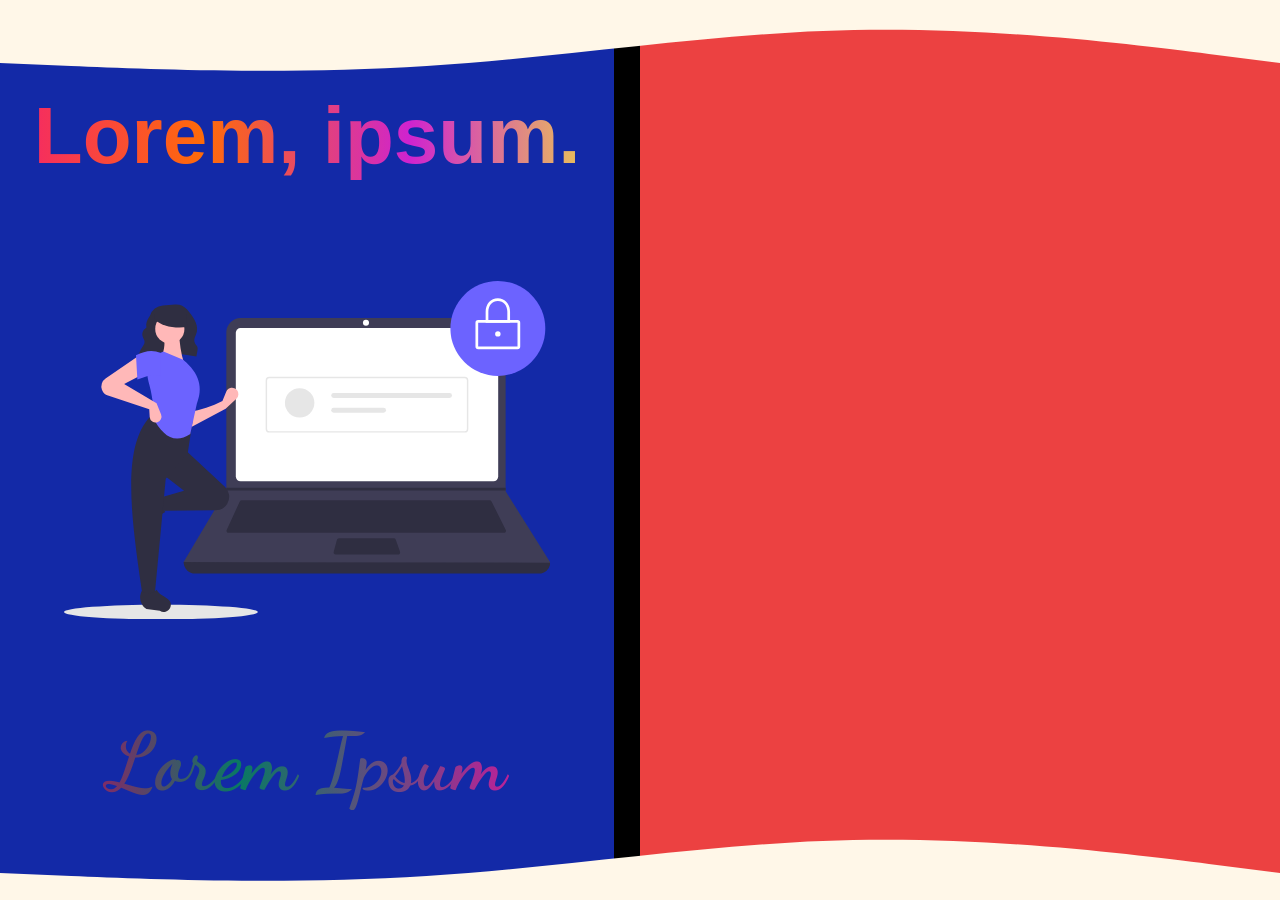
==== web/index.html @ 2d0f903b "renaming main.html to index.html" ====
<!DOCTYPE html>
<html lang="en">

<head>
    <meta charset="UTF-8">
    <!-- <meta name="viewport" content="width=device-width, initial-scale=1.0"> -->
    <title>Login</title>
    <link rel="stylesheet" href="style.css">
    <link rel="preconnect" href="https://fonts.gstatic.com">
    <link href="https://fonts.googleapis.com/css2?family=Dancing+Script:wght@443&display=swap" rel="stylesheet">
</head>

<body>
    <header>
        <svg xmlns="http://www.w3.org/2000/svg" viewBox="0 0 1440 320" preserveAspectRatio="none"><path  fill-opacity="1" d="M0,224L80,234.7C160,245,320,267,480,234.7C640,203,800,117,960,106.7C1120,96,1280,160,1360,192L1440,224L1440,0L1360,0C1280,0,1120,0,960,0C800,0,640,0,480,0C320,0,160,0,80,0L0,0Z"></path></svg>
    </header>
    <main class="main" id="main">
        <section class="style" id="style">
            <div class="right" id="right">

            </div>
            <div class="left" id="left">
                <div class="text" id="text">
                    <div class="container" id="container">
                        <div class="upper">
                            <h2>Lorem, ipsum.</h2>
                        </div>
                        <div class="lower">
                            <h2>Lorem Ipsum</h2>
                        </div>
                    </div>
                </div>
                <div class="images" id="images">
                    <div class="mainImage">

                        <svg id="a5c16198-98a1-478b-8909-43624583dcf2" data-name="Layer 1" xmlns="http://www.w3.org/2000/svg" viewBox="0 0 793 551.73152">
                        <ellipse cx="158" cy="539.73152" rx="158" ry="12" fill="#e6e6e6"/>
                        <path d="M324.27227,296.55377c27.49676-11.6953,61.74442-4.28528,95.19092.85757.31124-6.228,4.08385-13.80782.132-18.15284-4.80115-5.2788-4.35917-10.82529-1.47008-16.40375,7.38788-14.265-3.1969-29.44375-13.88428-42.0647a23.66937,23.66937,0,0,0-19.75537-8.29179l-19.7975,1.41411A23.70939,23.70939,0,0,0,343.635,230.85851v0c-4.72724,6.42917-7.25736,12.84055-5.66438,19.21854-7.08065,4.83882-8.27029,10.67977-5.08851,17.2644,2.698,4.14592,2.66928,8.18161-.12275,12.1056a55.89079,55.89079,0,0,0-8.31011,16.5061Z" transform="translate(-203.5 -174.13424)" fill="#2f2e41"/>
                        <path d="M977.70889,651.09727H417.29111A18.79111,18.79111,0,0,1,398.5,632.30616h0q304.727-35.41512,598,0h0A18.79111,18.79111,0,0,1,977.70889,651.09727Z" transform="translate(-203.5 -174.13424)" fill="#2f2e41"/>
                        <path d="M996.5,633.41151l-598-1.10536,69.30611-116.61553.3316-.55268V258.13057a23.7522,23.7522,0,0,1,23.75418-23.75418H899.792a23.7522,23.7522,0,0,1,23.75418,23.75418V516.90649Z" transform="translate(-203.5 -174.13424)" fill="#3f3d56"/>
                        <path d="M491.35028,250.95679a7.74623,7.74623,0,0,0-7.73753,7.73753V493.03073a7.74657,7.74657,0,0,0,7.73753,7.73752H903.64972a7.74691,7.74691,0,0,0,7.73753-7.73752V258.69432a7.74657,7.74657,0,0,0-7.73753-7.73753Z" transform="translate(-203.5 -174.13424)" fill="#fff"/>
                        <path d="M493.07794,531.71835a3.32522,3.32522,0,0,0-3.01275,1.93006l-21.35537,46.42514a3.31594,3.31594,0,0,0,3.01221,4.7021H920.81411a3.3157,3.3157,0,0,0,2.96526-4.79925L900.5668,533.55126a3.29926,3.29926,0,0,0-2.96526-1.83291Z" transform="translate(-203.5 -174.13424)" fill="#2f2e41"/>
                        <circle cx="492.34196" cy="67.97967" r="4.97412" fill="#fff"/>
                        <path d="M651.69986,593.61853a3.32114,3.32114,0,0,0-3.20165,2.4536l-5.35679,19.89649a3.31576,3.31576,0,0,0,3.20166,4.17856h101.874a3.31531,3.31531,0,0,0,3.13257-4.40093l-6.88691-19.89649a3.31784,3.31784,0,0,0-3.13366-2.23123Z" transform="translate(-203.5 -174.13424)" fill="#2f2e41"/>
                        <polygon points="720.046 337.135 720.046 341.556 264.306 341.556 264.649 341.004 264.649 337.135 720.046 337.135" fill="#2f2e41"/>
                        <circle cx="707.33457" cy="77.37523" r="77.37523" fill="#6c63ff"/>
                        <path d="M942.89,285.223H878.77911a4.42582,4.42582,0,0,1-4.42144-4.42145V242.11391a4.42616,4.42616,0,0,1,4.42144-4.42144H942.89a4.42616,4.42616,0,0,1,4.42144,4.42144v38.68761A4.42582,4.42582,0,0,1,942.89,285.223Zm-64.11091-43.10906v38.68761h64.11415L942.89,242.11391Z" transform="translate(-203.5 -174.13424)" fill="#fff"/>
                        <path d="M930.73105,242.11391h-39.793V224.42814c0-12.80987,8.36792-22.10721,19.89649-22.10721s19.89648,9.29734,19.89648,22.10721Zm-35.37153-4.42144h30.95009V224.42814c0-10.413-6.36338-17.68576-15.475-17.68576s-15.47505,7.27281-15.47505,17.68576Z" transform="translate(-203.5 -174.13424)" fill="#fff"/>
                        <circle cx="707.33457" cy="86.21811" r="4.42144" fill="#fff"/><path d="M856.81994,421.28372H538.18006a5.90767,5.90767,0,0,1-5.90073-5.90073V336.342a5.90767,5.90767,0,0,1,5.90073-5.90072H856.81994a5.90767,5.90767,0,0,1,5.90073,5.90072V415.383A5.90767,5.90767,0,0,1,856.81994,421.28372Zm-318.63988-88.4821a3.5443,3.5443,0,0,0-3.54043,3.54043V415.383a3.54431,3.54431,0,0,0,3.54043,3.54044H856.81994a3.54431,3.54431,0,0,0,3.54043-3.54044V336.342a3.5443,3.5443,0,0,0-3.54043-3.54043Z" transform="translate(-203.5 -174.13424)" fill="#e6e6e6"/>
                        <circle cx="384.19021" cy="198.69546" r="24.03645" fill="#e6e6e6"/><path d="M643.203,356.80541a4.00608,4.00608,0,1,0,0,8.01215H832.06074a4.00607,4.00607,0,0,0,0-8.01215Z" transform="translate(-203.5 -174.13424)" fill="#e6e6e6"/><path d="M643.203,380.84186a4.00607,4.00607,0,1,0,0,8.01214H724.469a4.00607,4.00607,0,1,0,0-8.01214Z" transform="translate(-203.5 -174.13424)" fill="#e6e6e6"/><path d="M467.022,382.46241,408.1189,413.778l-.74561-26.09629c19.22553-3.20948,37.51669-8.7974,54.42941-17.8946l6.1605-15.22008a10.31753,10.31753,0,0,1,17.53643-2.67788l0,0a10.31753,10.31753,0,0,1-.90847,14.06885Z" transform="translate(-203.5 -174.13424)" fill="#ffb8b8"/><path d="M323.09819,563.26707v0a11.57378,11.57378,0,0,1,1.46928-9.36311l12.93931-19.85777a22.61221,22.61221,0,0,1,29.335-7.73927h0c-5.438,9.25647-4.67994,17.37679,1.87806,24.43365a117.63085,117.63085,0,0,0-27.93606,19.04492A11.57386,11.57386,0,0,1,323.09819,563.26707Z" transform="translate(-203.5 -174.13424)" fill="#2f2e41"/><path d="M469.70475,537.30274l0,0a22.20314,22.20314,0,0,1-18.87085,10.77909l-85.96027.65122-3.728-21.62264,38.026-11.18413-32.06116-24.60507L402.154,450.31277l63.65,59.32431A22.20317,22.20317,0,0,1,469.70475,537.30274Z" transform="translate(-203.5 -174.13424)" fill="#2f2e41"/><path d="M351.45266,685.17939H331.32124c-18.07509-123.89772-36.47383-248.14186,17.8946-294.51529l64.12231,10.43852L405.13646,455.532l-35.7892,41.00845Z" transform="translate(-203.5 -174.13424)" fill="#2f2e41"/><path d="M369.14917,713.24594h0a11.57381,11.57381,0,0,1-9.3632-1.46873l-21.85854-2.93814a22.61221,22.61221,0,0,1-7.741-29.33451v0c9.2568,5.43749,17.37707,4.67891,24.43354-1.8795,4.98593,10.06738,13.20093,9.45331,21.04657,17.93494A11.57385,11.57385,0,0,1,369.14917,713.24594Z" transform="translate(-203.5 -174.13424)" fill="#2f2e41"/><path d="M399.1716,307.90158l-37.28042-8.94731c6.19168-12.6739,6.70155-26.77618,3.728-41.75406l25.35068-.74561C391.76421,275.08,394.16732,292.48081,399.1716,307.90158Z" transform="translate(-203.5 -174.13424)" fill="#ffb8b8"/><path d="M409.41752,423.55243c-27.13873,18.49308-46.31418.63272-60.94729-26.92346,2.03338-16.86188-1.259-37.04061-7.35672-58.96635a40.13762,40.13762,0,0,1,24.50567-48.40124h0l32.06116,13.421c27.22362,22.19038,32.582,46.227,22.36825,71.5784Z" transform="translate(-203.5 -174.13424)" fill="#6c63ff"/><path d="M331.32124,326.54178,301.4969,342.19956l52.9382,31.31555,7.366,18.16951a9.63673,9.63673,0,0,1-5.78925,12.73088h0a9.63673,9.63673,0,0,1-12.76159-8.54442l-.74489-12.66307-67.2838-22.20366a15.73306,15.73306,0,0,1-9.87265-9.61147v0a15.733,15.733,0,0,1,5.90262-18.30258l54.10485-37.11845Z" transform="translate(-203.5 -174.13424)" fill="#ffb8b8"/><path d="M361.14557,329.52422c-12.43861-5.4511-23.74934.47044-38.026,5.21926l-2.23683-39.51725c14.17612-7.55568,27.69209-9.59281,40.26285-3.728Z" transform="translate(-203.5 -174.13424)" fill="#6c63ff"/><circle cx="172.52496" cy="78.09251" r="23.80211" fill="#ffb8b8"/><path d="M404.5,249.22353c-23.56616,2.30811-41.52338-1.54606-53-12.52007v-8.8377h51Z" transform="translate(-203.5 -174.13424)" fill="#2f2e41"/></svg>
                    </div>
                </div>
            </div>
        </section>
        <section class="form" id="form"></section>
    </main>
    <footer>
        <svg xmlns="http://www.w3.org/2000/svg" viewBox="0 0 1440 320" preserveAspectRatio="none"><path  fill-opacity="1" d="M0,224L80,234.7C160,245,320,267,480,234.7C640,203,800,117,960,106.7C1120,96,1280,160,1360,192L1440,224L1440,320L1360,320C1280,320,1120,320,960,320C800,320,640,320,480,320C320,320,160,320,80,320L0,320Z"></path></svg>
    </footer>

</body>

</html>
---- web/style.css ----
* {
    margin: 0;
    padding: 0;
    box-sizing: border-box;
}

body {
    display: flex;
    flex-direction: column;
    align-items: center;
    justify-content: space-between;
    width: 100vw;
    height: 100vh;
    /* overflow-y: hidden;
    overflow-x: hidden; */
    position: relative;
}

header,
footer {
    z-index: 1;
}

header svg {
    width: 100vw;
    height: 10vh;
    position: absolute;
    top: 0;
    left: 0;
}

header,
footer svg path {
    fill: #fff7e8;
}

footer svg {
    width: 100vw;
    height: 10vh;
    position: absolute;
    bottom: 0;
    left: 0;
}

main {
    width: 100vw;
    height: 100vh;
    display: flex;
    flex-direction: row;
    align-items: center;
    justify-content: space-between;
    background-color: antiquewhite;
}

main .style {
    background-color: #1329a7;
    height: 100%;
    width: 50%;
    /* padding-top: 10vh;
    padding-bottom: 10vh; */
}

.style .right {
    float: right;
    height: 100%;
    width: 4%;
    background-color: black;
}

.style .left {
    float: right;
    height: 100%;
    width: 96%;
    background-color: ;
    position: relative;
    padding-top: 10vh;
    padding-bottom: 10vh;
    display: flex;
    align-items: center;
    justify-content: center;
    position: relative;
}

.style .left .text {
    width: 100%;
    height: 100%;
    align-self: center;
    display: flex;
    flex-direction: column;
    align-items: center;
    justify-content: center;
    background-color: transparent;
    position: absolute;
    padding-top: 10vh;
    padding-bottom: 10vh;
}

.style .left .text .container {
    width: 100%;
    height: 100%;
    align-self: center;
    display: flex;
    flex-direction: column;
    align-items: center;
    /* justify-content: center; */
    background-color: transparent;
    /* background-color: #ffc457; */
    /* opacity: 0.3; */
    position: relative;
}

.style .left .text .container .upper h2,
.style .left .text .container .lower h2 {
    width: 100%;
    text-align: center;
    font-size: 5em;
}

.style .left .text .container .upper {
    width: 100%;
    /* height: 20px; */
    position: absolute;
    background-color: transparent;
}

.style .left .text .container .upper h2 {
    font-family: Arial, Helvetica, sans-serif;
    background: linear-gradient(to right, #f32170, #ff6b08, #cf23cf, #eedd44);
    -webkit-text-fill-color: transparent;
    -webkit-background-clip: text;
}

.style .left .text .container .lower {
    /* height: 20px; */
    width: 100%;
    position: absolute;
    /* background-color: gray; */
    bottom: 0;
}

.style .left .text .container .lower h2 {
    font-family: Arial, Helvetica, sans-serif;
    font-family: 'Dancing Script', cursive;
    background: rgb(146, 31, 105);
    background: -moz-linear-gradient(90deg, rgba(146, 31, 105, 1) 13%, rgba(9, 121, 99, 1) 39%, rgba(255, 0, 173, 1) 100%);
    background: -webkit-linear-gradient(90deg, rgba(146, 31, 105, 1) 13%, rgba(9, 121, 99, 1) 39%, rgba(255, 0, 173, 1) 100%);
    background: linear-gradient(90deg, rgba(146, 31, 105, 1) 13%, rgba(9, 121, 99, 1) 39%, rgba(255, 0, 173, 1) 100%);
    filter: progid: DXImageTransform.Microsoft.gradient(startColorstr="#921f69", endColorstr="#ff00ad", GradientType=1);
    -webkit-text-fill-color: transparent;
    -webkit-background-clip: text;
}

.style .left .images {
    width: 100%;
    height: 100%;
    align-self: center;
    display: flex;
    align-items: center;
    justify-content: center;
}

.style .left .images .mainImage {
    margin: auto;
    display: flex;
    align-items: center;
    justify-content: center;
}

.style .left .images .mainImage svg {
    width: 38vw;
    max-height: 43vh;
}

main .form {
    background-color: rgb(236, 65, 65);
    height: 100%;
    width: 50%;
}
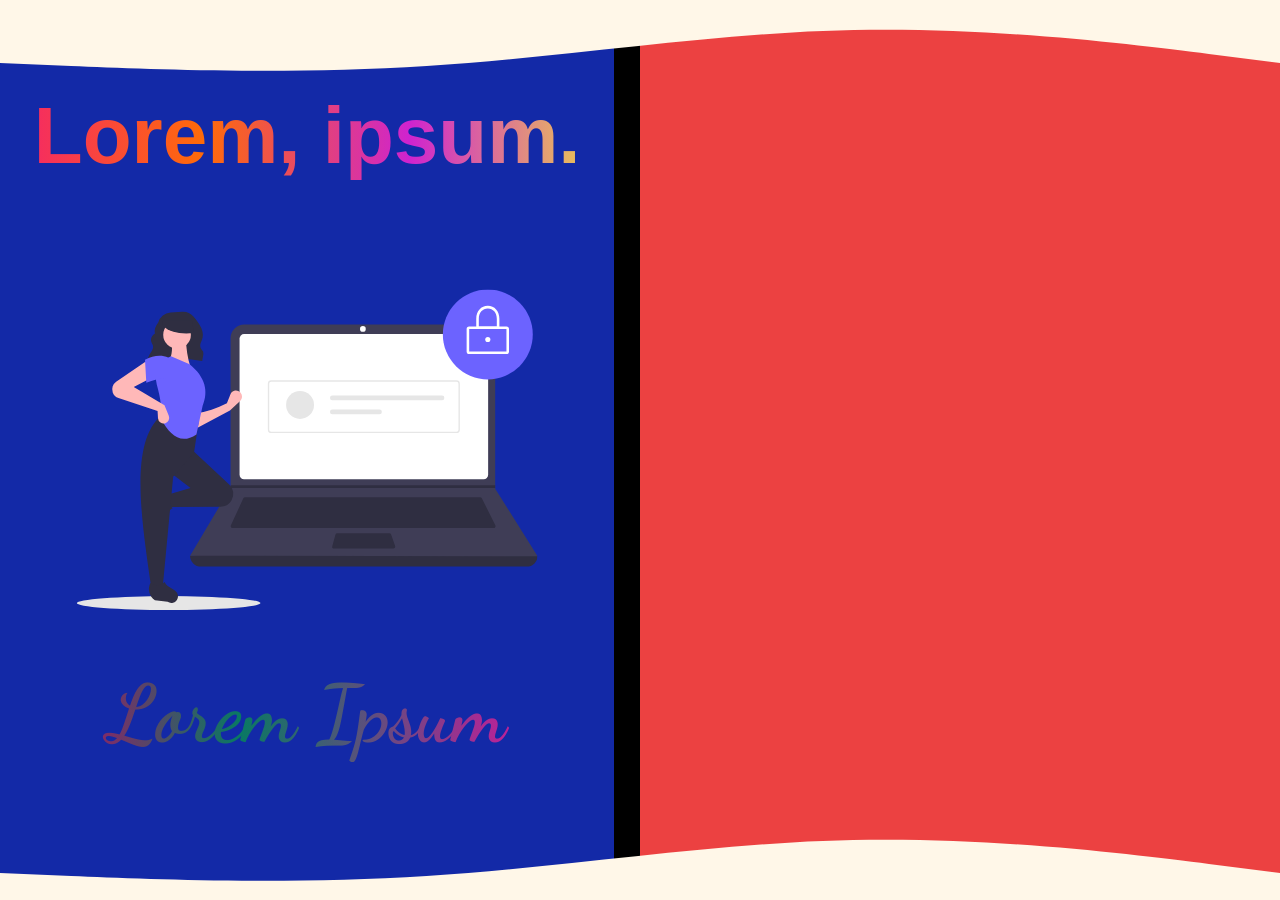
==== commit d71edd2f: "making responsive svg in left side of login form" ====
--- a/web/index.html
+++ b/web/index.html
@@ -3,7 +3,7 @@
 
 <head>
     <meta charset="UTF-8">
-    <!-- <meta name="viewport" content="width=device-width, initial-scale=1.0"> -->
+    <meta name="viewport" content="width=device-width, initial-scale=1.0">
     <title>Login</title>
     <link rel="stylesheet" href="style.css">
     <link rel="preconnect" href="https://fonts.gstatic.com">
@@ -33,7 +33,8 @@
                 <div class="images" id="images">
                     <div class="mainImage">
 
-                        <svg id="a5c16198-98a1-478b-8909-43624583dcf2" data-name="Layer 1" xmlns="http://www.w3.org/2000/svg" viewBox="0 0 793 551.73152">
+                        <svg id="a5c16198-98a1-478b-8909-43624583dcf2" preserveAspectRatio="none" data-name="Layer 1" xmlns="http://www.w3.org/2000/svg" viewBox="0 0 793 552">
+                            <!-- viewBox="0 0 793 551.73152" -->
                         <ellipse cx="158" cy="539.73152" rx="158" ry="12" fill="#e6e6e6"/>
                         <path d="M324.27227,296.55377c27.49676-11.6953,61.74442-4.28528,95.19092.85757.31124-6.228,4.08385-13.80782.132-18.15284-4.80115-5.2788-4.35917-10.82529-1.47008-16.40375,7.38788-14.265-3.1969-29.44375-13.88428-42.0647a23.66937,23.66937,0,0,0-19.75537-8.29179l-19.7975,1.41411A23.70939,23.70939,0,0,0,343.635,230.85851v0c-4.72724,6.42917-7.25736,12.84055-5.66438,19.21854-7.08065,4.83882-8.27029,10.67977-5.08851,17.2644,2.698,4.14592,2.66928,8.18161-.12275,12.1056a55.89079,55.89079,0,0,0-8.31011,16.5061Z" transform="translate(-203.5 -174.13424)" fill="#2f2e41"/>
                         <path d="M977.70889,651.09727H417.29111A18.79111,18.79111,0,0,1,398.5,632.30616h0q304.727-35.41512,598,0h0A18.79111,18.79111,0,0,1,977.70889,651.09727Z" transform="translate(-203.5 -174.13424)" fill="#2f2e41"/>
@@ -58,6 +59,12 @@
         <svg xmlns="http://www.w3.org/2000/svg" viewBox="0 0 1440 320" preserveAspectRatio="none"><path  fill-opacity="1" d="M0,224L80,234.7C160,245,320,267,480,234.7C640,203,800,117,960,106.7C1120,96,1280,160,1360,192L1440,224L1440,320L1360,320C1280,320,1120,320,960,320C800,320,640,320,480,320C320,320,160,320,80,320L0,320Z"></path></svg>
     </footer>
 
+
+
+
+
+
+
 </body>
 
 </html>
--- a/web/style.css
+++ b/web/style.css
@@ -112,8 +112,12 @@
 .style .left .text .container .upper h2,
 .style .left .text .container .lower h2 {
     width: 100%;
+    height: auto;
     text-align: center;
     font-size: 5em;
+    white-space: nowrap;
+    /* width: auto;
+    height: 100%; */
 }
 
 .style .left .text .container .upper {
@@ -121,6 +125,8 @@
     /* height: 20px; */
     position: absolute;
     background-color: transparent;
+    height: 20%;
+    overflow: hidden;
 }
 
 .style .left .text .container .upper h2 {
@@ -136,6 +142,8 @@
     position: absolute;
     /* background-color: gray; */
     bottom: 0;
+    height: 20%;
+    overflow: hidden;
 }
 
 .style .left .text .container .lower h2 {
@@ -164,11 +172,14 @@
     display: flex;
     align-items: center;
     justify-content: center;
+    height: 60%;
+    width: 100%;
 }
 
 .style .left .images .mainImage svg {
-    width: 38vw;
-    max-height: 43vh;
+    width: 100%;
+    height: auto;
+    transform: scale(0.75);
 }
 
 main .form {
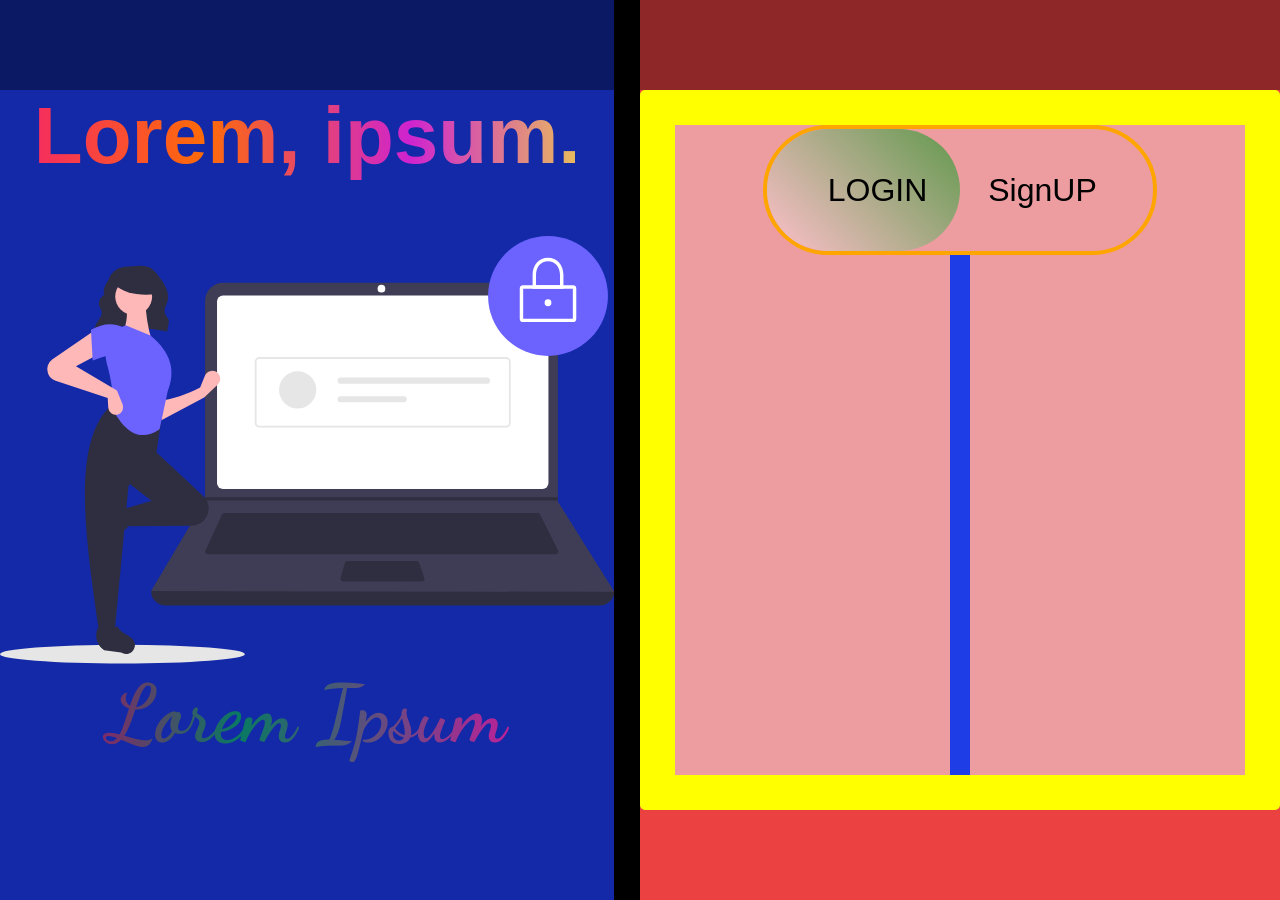
==== commit 23aba355: "some minor improvement not satisfied" ====
--- a/web/index.html
+++ b/web/index.html
@@ -12,7 +12,7 @@
 
 <body>
     <header>
-        <svg xmlns="http://www.w3.org/2000/svg" viewBox="0 0 1440 320" preserveAspectRatio="none"><path  fill-opacity="1" d="M0,224L80,234.7C160,245,320,267,480,234.7C640,203,800,117,960,106.7C1120,96,1280,160,1360,192L1440,224L1440,0L1360,0C1280,0,1120,0,960,0C800,0,640,0,480,0C320,0,160,0,80,0L0,0Z"></path></svg>
+        <!-- <svg xmlns="http://www.w3.org/2000/svg" viewBox="0 0 1440 320" preserveAspectRatio="none"><path  fill-opacity="1" d="M0,224L80,234.7C160,245,320,267,480,234.7C640,203,800,117,960,106.7C1120,96,1280,160,1360,192L1440,224L1440,0L1360,0C1280,0,1120,0,960,0C800,0,640,0,480,0C320,0,160,0,80,0L0,0Z"></path></svg> -->
     </header>
     <main class="main" id="main">
         <section class="style" id="style">
@@ -33,7 +33,7 @@
                 <div class="images" id="images">
                     <div class="mainImage">
 
-                        <svg id="a5c16198-98a1-478b-8909-43624583dcf2" preserveAspectRatio="none" data-name="Layer 1" xmlns="http://www.w3.org/2000/svg" viewBox="0 0 793 552">
+                        <svg id="a5c16198-98a1-478b-8909-43624583dcf2" data-name="Layer 1" xmlns="http://www.w3.org/2000/svg" viewBox="0 0 793 552">
                             <!-- viewBox="0 0 793 551.73152" -->
                         <ellipse cx="158" cy="539.73152" rx="158" ry="12" fill="#e6e6e6"/>
                         <path d="M324.27227,296.55377c27.49676-11.6953,61.74442-4.28528,95.19092.85757.31124-6.228,4.08385-13.80782.132-18.15284-4.80115-5.2788-4.35917-10.82529-1.47008-16.40375,7.38788-14.265-3.1969-29.44375-13.88428-42.0647a23.66937,23.66937,0,0,0-19.75537-8.29179l-19.7975,1.41411A23.70939,23.70939,0,0,0,343.635,230.85851v0c-4.72724,6.42917-7.25736,12.84055-5.66438,19.21854-7.08065,4.83882-8.27029,10.67977-5.08851,17.2644,2.698,4.14592,2.66928,8.18161-.12275,12.1056a55.89079,55.89079,0,0,0-8.31011,16.5061Z" transform="translate(-203.5 -174.13424)" fill="#2f2e41"/>
@@ -53,11 +53,32 @@
                 </div>
             </div>
         </section>
-        <section class="form" id="form"></section>
+        <section class="form" id="form">
+            <div class="formContainer" id="formContainer">
+                <div class="formContainerBackground">
+                    <div class="backgrounds"></div>
+                </div>
+                <div class="actualForm">
+                    <div class="formChangerButtonContainer">
+                        <div class="formChangerButtonContainerBackground">
+                            <div class="colour"></div>
+                        </div>
+                        <div class="formChangerButton">
+                            <button class="loginButton" onclick="loginForm()">LOGIN</button>
+                            <button class="signupButton">SignUP</button>
+                        </div>
+                    </div>
+                    <div class="mainForm">
+
+                    </div>
+                </div>
+
+            </div>
+        </section>
     </main>
-    <footer>
+    <!-- <footer>
         <svg xmlns="http://www.w3.org/2000/svg" viewBox="0 0 1440 320" preserveAspectRatio="none"><path  fill-opacity="1" d="M0,224L80,234.7C160,245,320,267,480,234.7C640,203,800,117,960,106.7C1120,96,1280,160,1360,192L1440,224L1440,320L1360,320C1280,320,1120,320,960,320C800,320,640,320,480,320C320,320,160,320,80,320L0,320Z"></path></svg>
-    </footer>
+    </footer> -->
 
 
 
--- a/web/style.css
+++ b/web/style.css
@@ -19,6 +19,22 @@
 header,
 footer {
     z-index: 1;
+}
+
+header {
+    background-color: black;
+    /* border-radius: 100px;
+    border: 10px solid red; */
+    width: 100%;
+    height: 10vh;
+    position: absolute;
+    top: 0;
+    left: 0;
+    opacity: 0.4;
+    display: flex;
+    flex-direction: column;
+    align-items: center;
+    justify-content: center;
 }
 
 header svg {
@@ -179,11 +195,125 @@
 .style .left .images .mainImage svg {
     width: 100%;
     height: auto;
-    transform: scale(0.75);
+    max-height: 100%;
+    /* transform: scale(0.75); */
 }
 
 main .form {
     background-color: rgb(236, 65, 65);
     height: 100%;
     width: 50%;
+    /* padding-top: 2; */
+    padding-top: 10vh;
+    padding-bottom: 10vh;
+    /* display: flex;
+    flex-direction: column;
+    align-items: center;
+    justify-content: center; */
+}
+
+
+/* ------------------>>>>>>>>>>>>>>>>>>>>>>>Form Styling<<<<<<<<<<<<<<<<<<<<----------------------------------*/
+
+.form .formContainer {
+    border: 35px solid yellow;
+    border-radius: 5px;
+    height: 100%;
+    position: relative;
+    display: flex;
+    flex-direction: column;
+    align-items: center;
+    justify-content: center;
+}
+
+.form .formContainer .formContainerBackground {
+    position: absolute;
+    width: 100%;
+    height: 100%;
+}
+
+.form .formContainer .formContainerBackground .backgrounds {
+    width: 100%;
+    height: 100%;
+    background-color: aliceblue;
+    opacity: 0.5;
+}
+
+.form .formContainer .actualForm {
+    position: absolute;
+    width: 100%;
+    height: 100%;
+    z-index: 1;
+    /* background-color: #eedd44; */
+    display: flex;
+    flex-direction: column;
+    align-items: center;
+    justify-content: center;
+}
+
+.form .formContainer .actualForm .formChangerButtonContainer {
+    height: 20%;
+    /* width: 20px; */
+    /* background-color: #1329a7; */
+    display: flex;
+    flex-direction: column;
+    align-items: center;
+    justify-content: center;
+    padding-left: 28px;
+    padding-right: 28px;
+    border-radius: 105px;
+    border: 4px solid orange;
+    position: relative;
+}
+
+.form .formContainer .actualForm .formChangerButtonContainer .formChangerButtonContainerBackground {
+    position: absolute;
+    width: 100%;
+    height: 100%;
+    overflow: hidden;
+}
+
+.form .formContainer .actualForm .formChangerButtonContainer .formChangerButtonContainerBackground .colour {
+    width: 50%;
+    height: 100%;
+    background-image: linear-gradient(45deg, pink, green);
+    background-size: 200%;
+    background-repeat: no-repeat;
+    border-radius: 120px;
+    float: left;
+    animation: button 0.5s 1 forward;
+}
+
+@keyframes {
+    from {
+        float: left;
+    }
+    to {
+        float: right;
+    }
+}
+
+.form .formContainer .actualForm .formChangerButtonContainer .formChangerButton {
+    /* border-radius: 20px; */
+    display: flex;
+    flex-direction: row;
+    z-index: 2;
+}
+
+.form .formContainer .actualForm .formChangerButtonContainer .formChangerButton .loginButton,
+.form .formContainer .actualForm .formChangerButtonContainer .formChangerButton .signupButton {
+    width: 165px;
+    height: 72px;
+    text-align: center;
+    background-color: transparent;
+    border: none;
+    font-size: 2em;
+    outline: none;
+    cursor: pointer;
+}
+
+.form .formContainer .actualForm .mainForm {
+    height: 80%;
+    width: 20px;
+    background-color: #1f3de6;
 }
